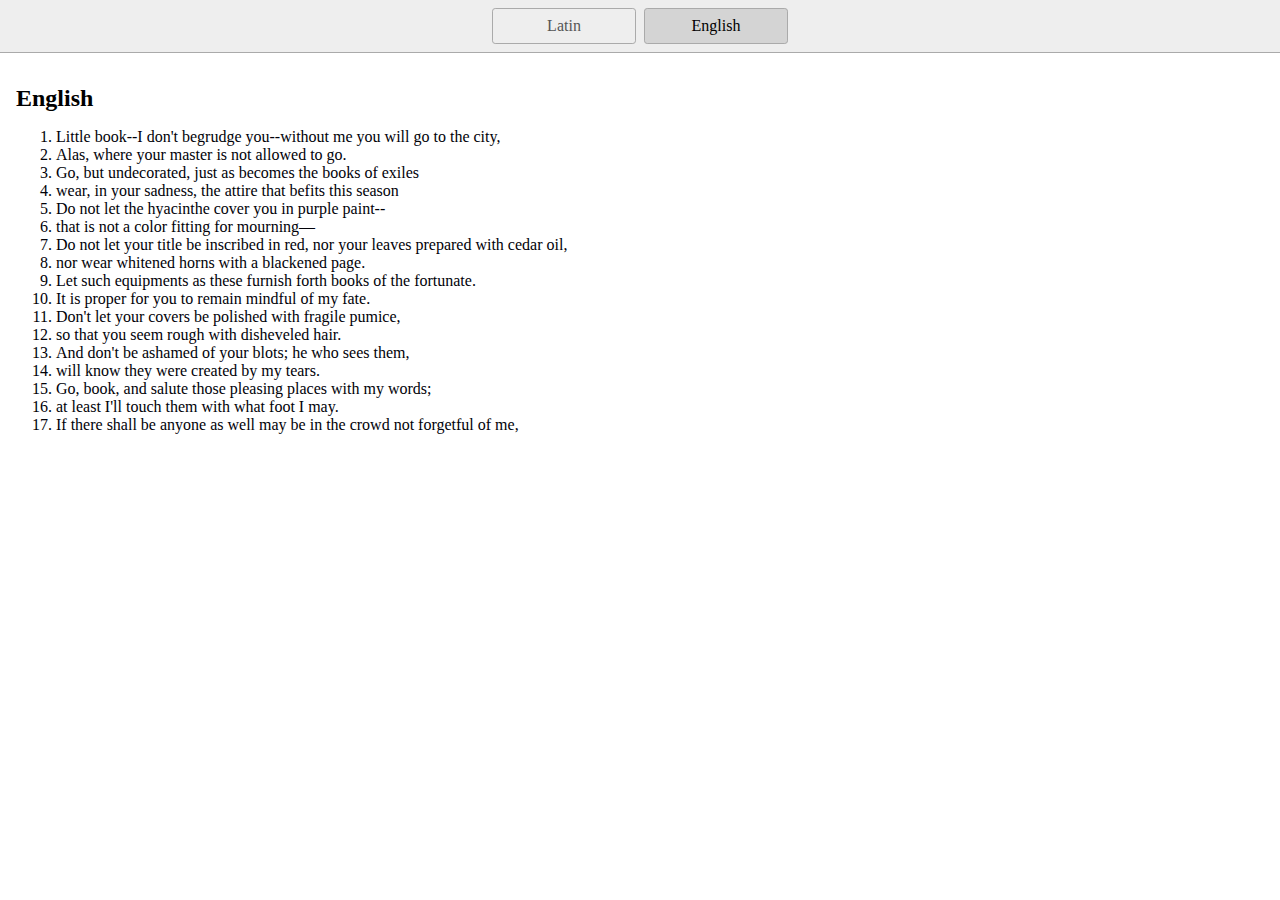
==== page2.html @ 43a880f6 "Initial commit" ====
<!DOCTYPE html>
<html lang="en">
  <head>
    <title>Other page</title>
    <meta charset="UTF-8" />
    <meta name="viewport" content="width=device-width" />
    <link rel="stylesheet" href="styles.css" />
    <script type="module" src="script.js"></script>
  </head>
  <body>
    <nav>
      <a href="/">Latin</a>
      <a href="/page2.html" aria-current="page">English</a>
    </nav>
    <main>
      <h1>English</h1>
      <ol>
        <li class="text englishtext" id="eng1">
          Little book--I don't begrudge you--without me you will go to the city,
        </li>
        <li class="text englishtext" id="eng2">
          Alas, where your master is not allowed to go.
        </li>
        <li class="text englishtext" id="eng3">
          Go, but undecorated, just as becomes the books of exiles
        </li>
        <li class="text englishtext" id="eng4">
          wear, in your sadness, the attire that befits this season
        </li>
        <li class="text englishtext" id="eng5">
          Do not let the hyacinthe cover you in purple paint--
        </li>
        <li class="text englishtext" id="eng6">
          that is not a color fitting for mourning—
        </li>
        <li class="text englishtext" id="eng7">
          Do not let your title be inscribed in red, nor your leaves prepared
          with cedar oil,
        </li>
        <li class="text englishtext" id="eng8">
          nor wear whitened horns with a blackened page.
        </li>
        <li class="text englishtext" id="eng9">
          Let such equipments as these furnish forth books of the fortunate.
        </li>
        <li class="text englishtext" id="eng10">
          It is proper for you to remain mindful of my fate.
        </li>
        <li class="text englishtext" id="eng11">
          Don't let your covers be polished with fragile pumice,
        </li>
        <li class="text englishtext" id="eng12">
          so that you seem rough with disheveled hair.
        </li>
        <li class="text englishtext" id="eng13">
          And don't be ashamed of your blots; he who sees them,
        </li>
        <li class="text englishtext" id="eng14">
          will know they were created by my tears.
        </li>
        <li class="text englishtext" id="eng15">
          Go, book, and salute those pleasing places with my words;
        </li>
        <li class="text englishtext" id="eng16">
          at least I'll touch them with what foot I may.
        </li>
        <li class="text englishtext" id="eng17">
          If there shall be anyone as well may be in the crowd not forgetful of
          me,
        </li>
      </ol>
    </main>
  </body>
</html>
---- styles.css ----
* {
  box-sizing: border-box;
}

body {
  margin: 0;
  font-family: 'Times New Roman', serif;
  color: black;
  background-color: white;
}

nav {
  display: flex;
  flex-wrap: wrap;
  align-items: center;
  justify-content: center;
  padding: 0.5rem;
  gap: 0.5rem;
  border-bottom: solid 1px #aaa;
  background-color: #eee;
}

nav a {
  display: inline-block;
  min-width: 9rem;
  padding: 0.5rem;
  border-radius: 0.2rem;
  border: solid 1px #aaa;
  text-align: center;
  text-decoration: none;
  color: #555;
}

nav a[aria-current='page'] {
  color: #000;
  background-color: #d4d4d4;
}

main {
  padding: 1rem;
}

h1 {
  font-weight: bold;
  font-size: 1.5rem;
}

.text {
  color: rgb(1, 1, 8);
  font-family: Georgia, 'Times New Roman', serif;
  font-size: 1rem;
}
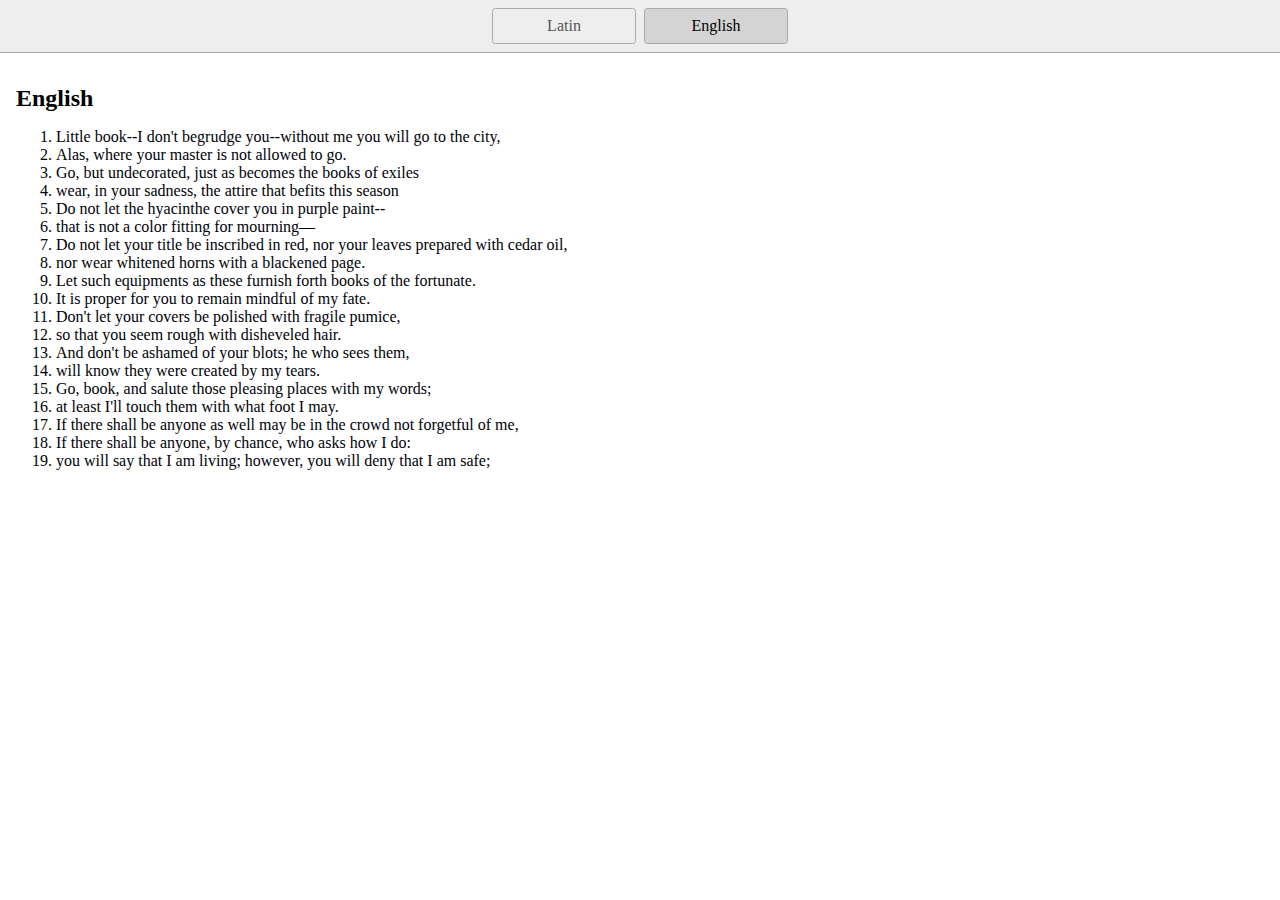
==== commit a4057a1b: "2 files modified" ====
--- a/page2.html
+++ b/page2.html
@@ -1,7 +1,7 @@
 <!DOCTYPE html>
 <html lang="en">
   <head>
-    <title>Other page</title>
+    <title>Ovid's Tristia [English]</title>
     <meta charset="UTF-8" />
     <meta name="viewport" content="width=device-width" />
     <link rel="stylesheet" href="styles.css" />
@@ -68,6 +68,12 @@
           If there shall be anyone as well may be in the crowd not forgetful of
           me,
         </li>
+        <li class="text englishtext" id="eng18">
+          If there shall be anyone, by chance, who asks how I do:
+        </li>
+        <li class="text englishtext" id="eng19">
+          you will say that I am living; however, you will deny that I am safe;
+        </li>
       </ol>
     </main>
   </body>
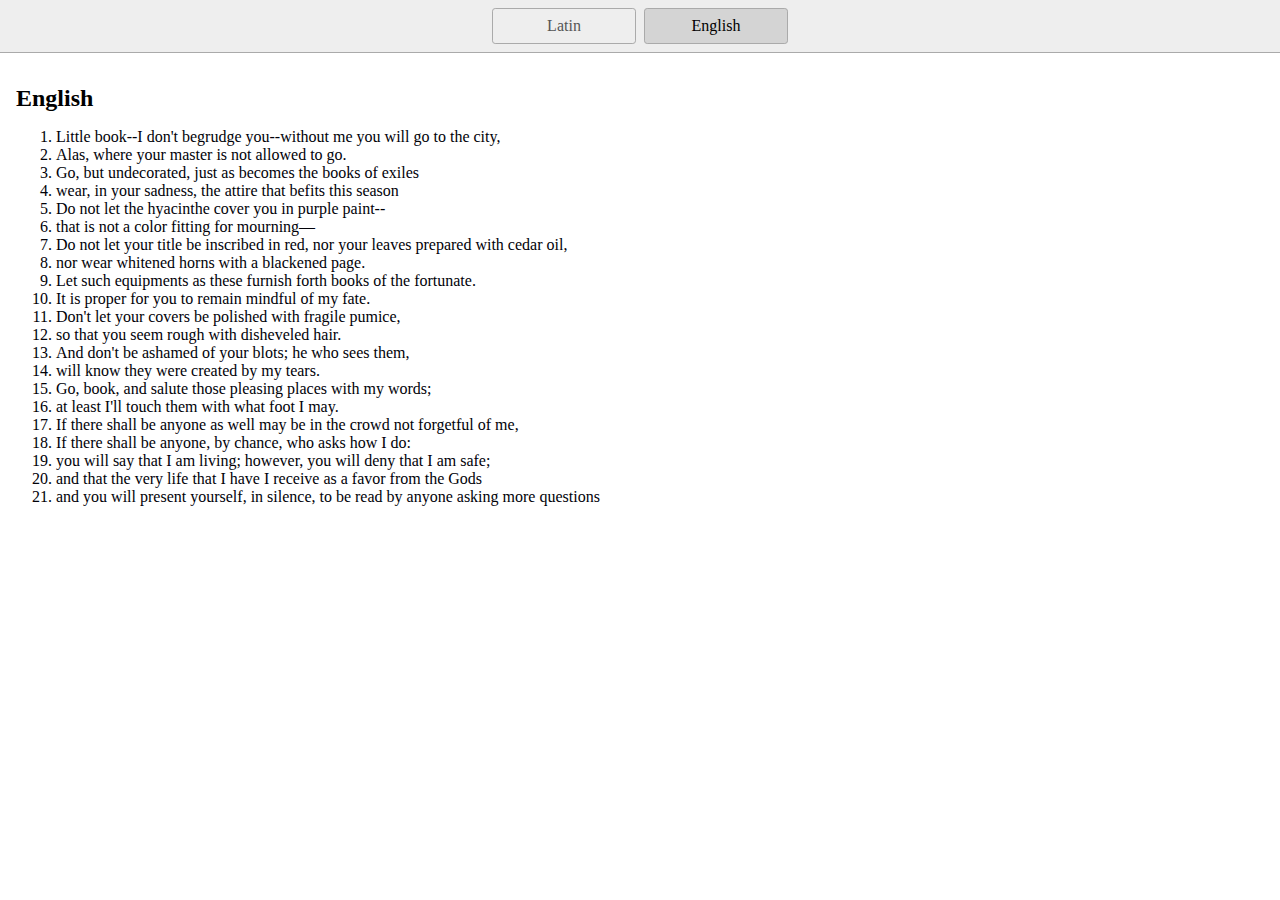
==== commit add07146: "2 files modified" ====
--- a/page2.html
+++ b/page2.html
@@ -74,6 +74,12 @@
         <li class="text englishtext" id="eng19">
           you will say that I am living; however, you will deny that I am safe;
         </li>
+        <li class="text englishtext" id="eng20">
+          and that the very life that I have I receive as a favor from the Gods
+        </li>
+        <li class="text englishtext" id="eng21">
+          and you will present yourself, in silence, to be read by anyone asking more questions
+        </li>
       </ol>
     </main>
   </body>
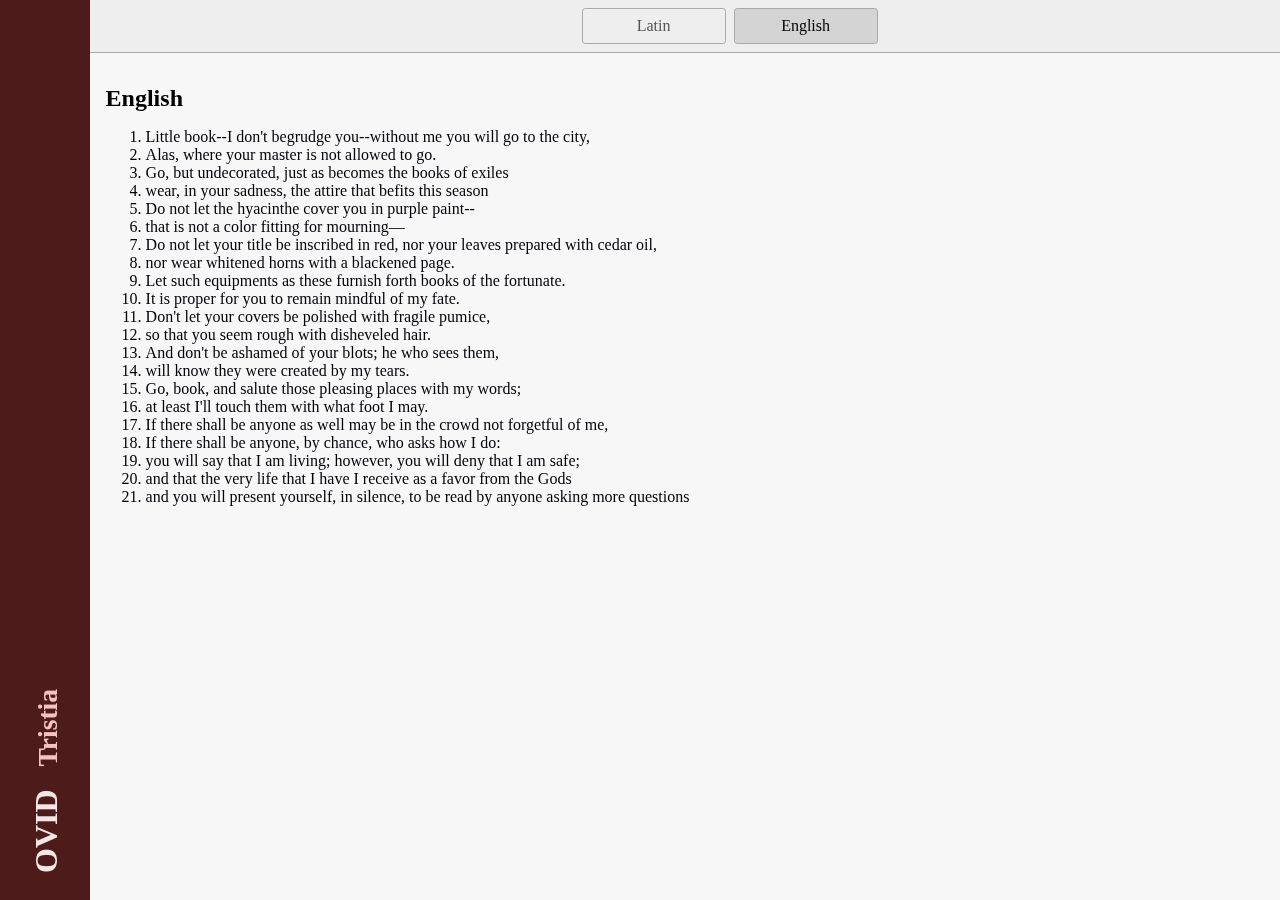
==== commit fe22fb75: "3 files modified" ====
--- a/page2.html
+++ b/page2.html
@@ -8,6 +8,13 @@
     <script type="module" src="script.js"></script>
   </head>
   <body>
+
+    <header id='title'>
+      <h1>OVID
+        <span class='subtitle'>Tristia</span>
+      </h1>
+    </header>
+    <div id="universe">
     <nav>
       <a href="/">Latin</a>
       <a href="/page2.html" aria-current="page">English</a>
@@ -82,5 +89,6 @@
         </li>
       </ol>
     </main>
+    </div>
   </body>
 </html>
--- a/styles.css
+++ b/styles.css
@@ -50,3 +50,53 @@
   font-family: Georgia, 'Times New Roman', serif;
   font-size: 1rem;
 }
+
+
+#title {
+  background: #4e1b1b;
+  margin: 0;  
+  text-align: center;
+  height: 100%;
+  position: fixed;
+  width: 7%;
+}
+
+#title h1 {
+  position: absolute;
+  white-space: nowrap;
+  width: 100px;
+  height: 100px;
+  background: transparent;
+	bottom: 3%;
+	left: 59%;
+	margin: -25px 0 0 -25px;
+  -webkit-transform: rotate(-90deg);
+  -moz-transform: rotate(-90deg);
+  -ms-transform: rotate(-90deg);
+  -o-transform: rotate(-90deg);
+  transform: rotate(-90deg);
+  font-size: 2em;
+  color: rgb(241, 231, 231);
+}
+
+#title .subtitle {
+  font-size: .86em;
+  margin: 0 0 0 15px;
+  color: rgb(247, 193, 193);
+}
+#universe {
+  background: rgba(153, 153, 153, 0.082);
+  height: 100%;
+  width: 100%;
+  position: fixed;
+  left: 7%;
+}
+
+footer {
+  color: lightgray;
+}
+
+.footer a {
+  background-color: #eee;
+  color: #eee;
+}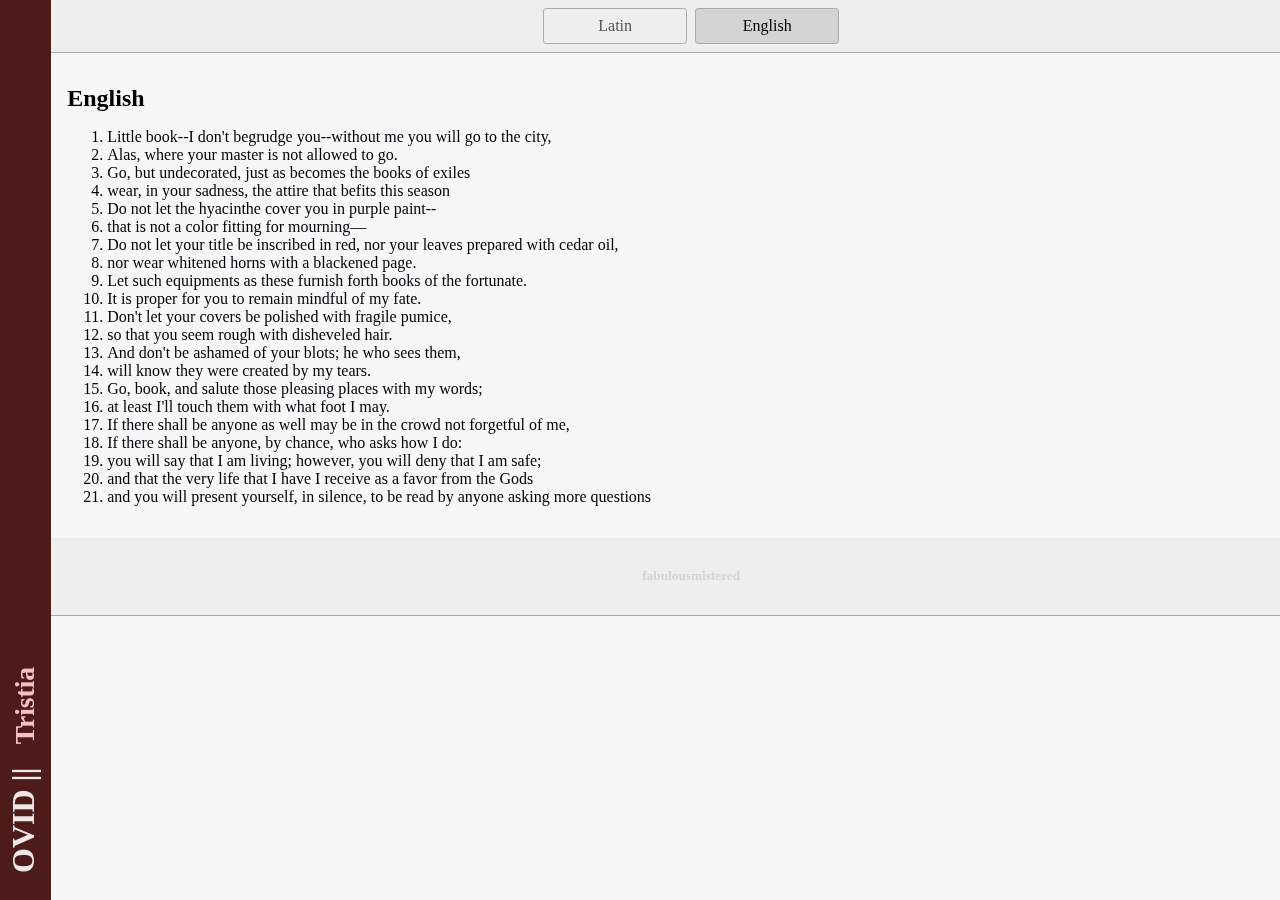
==== commit a2a654ba: "2 files modified" ====
--- a/page2.html
+++ b/page2.html
@@ -10,7 +10,7 @@
   <body>
 
     <header id='title'>
-      <h1>OVID
+      <h1>OVID ||
         <span class='subtitle'>Tristia</span>
       </h1>
     </header>
@@ -89,6 +89,13 @@
         </li>
       </ol>
     </main>
+
+    <footer>
+      <nav class="footer">
+        <h5>fabulousmistered</h5>
+      </nav>
+    </footer>
+
     </div>
   </body>
 </html>
--- a/styles.css
+++ b/styles.css
@@ -58,7 +58,7 @@
   text-align: center;
   height: 100%;
   position: fixed;
-  width: 7%;
+  width: 4%;
 }
 
 #title h1 {
@@ -89,7 +89,7 @@
   height: 100%;
   width: 100%;
   position: fixed;
-  left: 7%;
+  left: 4%;
 }
 
 footer {
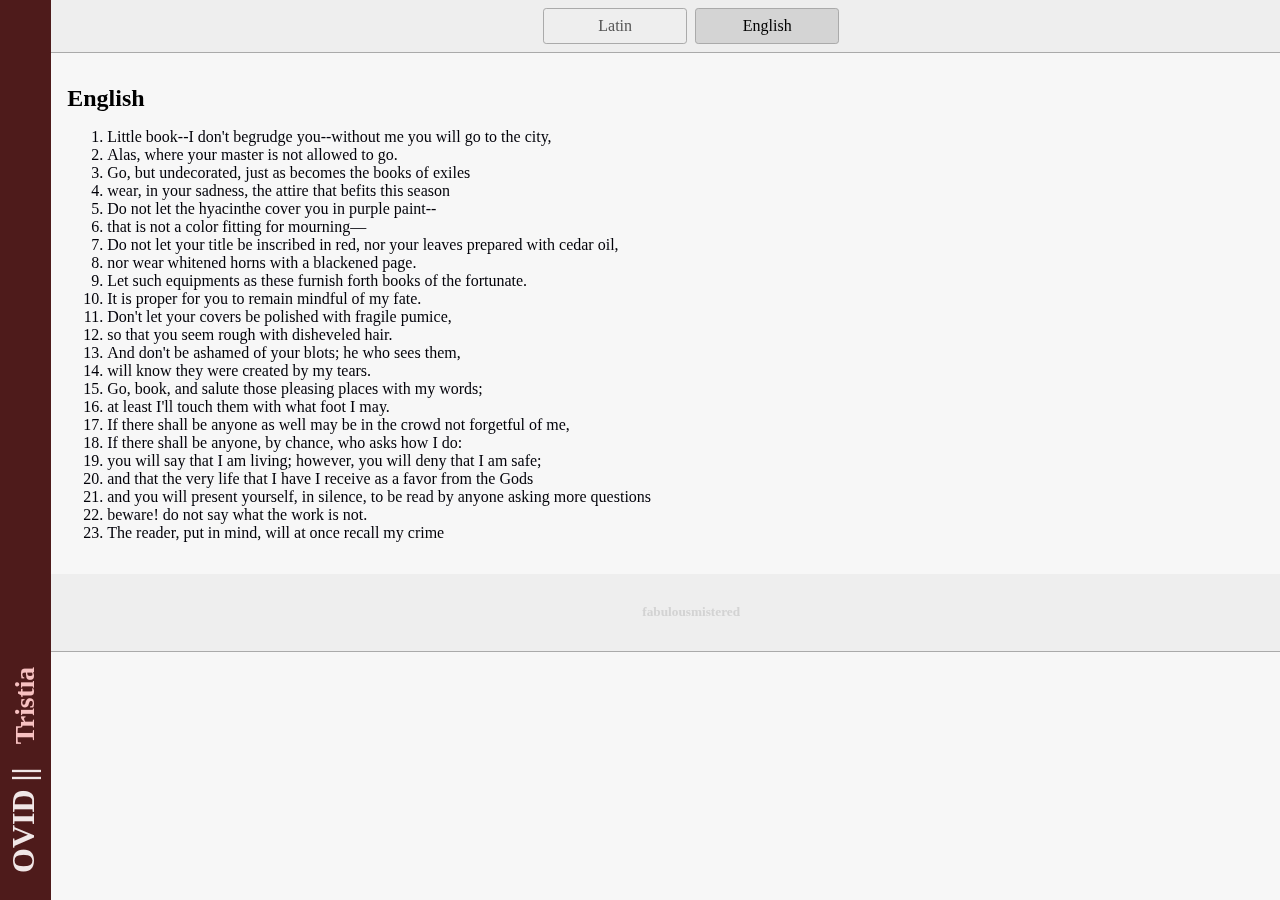
==== commit 295d3c4b: "2 files modified" ====
--- a/page2.html
+++ b/page2.html
@@ -8,94 +8,103 @@
     <script type="module" src="script.js"></script>
   </head>
   <body>
-
-    <header id='title'>
-      <h1>OVID ||
-        <span class='subtitle'>Tristia</span>
+    <header id="title">
+      <h1>
+        OVID ||
+        <span class="subtitle">Tristia</span>
       </h1>
     </header>
     <div id="universe">
-    <nav>
-      <a href="/">Latin</a>
-      <a href="/page2.html" aria-current="page">English</a>
-    </nav>
-    <main>
-      <h1>English</h1>
-      <ol>
-        <li class="text englishtext" id="eng1">
-          Little book--I don't begrudge you--without me you will go to the city,
+      <nav>
+        <a href="/">Latin</a>
+        <a href="/page2.html" aria-current="page">English</a>
+      </nav>
+      <main>
+        <h1>English</h1>
+        <ol>
+          <li class="text englishtext" id="eng1">
+            Little book--I don't begrudge you--without me you will go to the
+            city,
+          </li>
+          <li class="text englishtext" id="eng2">
+            Alas, where your master is not allowed to go.
+          </li>
+          <li class="text englishtext" id="eng3">
+            Go, but undecorated, just as becomes the books of exiles
+          </li>
+          <li class="text englishtext" id="eng4">
+            wear, in your sadness, the attire that befits this season
+          </li>
+          <li class="text englishtext" id="eng5">
+            Do not let the hyacinthe cover you in purple paint--
+          </li>
+          <li class="text englishtext" id="eng6">
+            that is not a color fitting for mourning—
+          </li>
+          <li class="text englishtext" id="eng7">
+            Do not let your title be inscribed in red, nor your leaves prepared
+            with cedar oil,
+          </li>
+          <li class="text englishtext" id="eng8">
+            nor wear whitened horns with a blackened page.
+          </li>
+          <li class="text englishtext" id="eng9">
+            Let such equipments as these furnish forth books of the fortunate.
+          </li>
+          <li class="text englishtext" id="eng10">
+            It is proper for you to remain mindful of my fate.
+          </li>
+          <li class="text englishtext" id="eng11">
+            Don't let your covers be polished with fragile pumice,
+          </li>
+          <li class="text englishtext" id="eng12">
+            so that you seem rough with disheveled hair.
+          </li>
+          <li class="text englishtext" id="eng13">
+            And don't be ashamed of your blots; he who sees them,
+          </li>
+          <li class="text englishtext" id="eng14">
+            will know they were created by my tears.
+          </li>
+          <li class="text englishtext" id="eng15">
+            Go, book, and salute those pleasing places with my words;
+          </li>
+          <li class="text englishtext" id="eng16">
+            at least I'll touch them with what foot I may.
+          </li>
+          <li class="text englishtext" id="eng17">
+            If there shall be anyone as well may be in the crowd not forgetful
+            of me,
+          </li>
+          <li class="text englishtext" id="eng18">
+            If there shall be anyone, by chance, who asks how I do:
+          </li>
+          <li class="text englishtext" id="eng19">
+            you will say that I am living; however, you will deny that I am
+            safe;
+          </li>
+          <li class="text englishtext" id="eng20">
+            and that the very life that I have I receive as a favor from the
+            Gods
+          </li>
+          <li class="text englishtext" id="eng21">
+            and you will present yourself, in silence, to be read by anyone
+            asking more questions
+          </li>
+          <li class="text englishtext" id="eng22">
+            beware! do not say what the work is not.
+          </li>
+          <li class="text englishtext" id="eng23">
+            The reader, put in mind, will at once recall my crime
         </li>
-        <li class="text englishtext" id="eng2">
-          Alas, where your master is not allowed to go.
-        </li>
-        <li class="text englishtext" id="eng3">
-          Go, but undecorated, just as becomes the books of exiles
-        </li>
-        <li class="text englishtext" id="eng4">
-          wear, in your sadness, the attire that befits this season
-        </li>
-        <li class="text englishtext" id="eng5">
-          Do not let the hyacinthe cover you in purple paint--
-        </li>
-        <li class="text englishtext" id="eng6">
-          that is not a color fitting for mourning—
-        </li>
-        <li class="text englishtext" id="eng7">
-          Do not let your title be inscribed in red, nor your leaves prepared
-          with cedar oil,
-        </li>
-        <li class="text englishtext" id="eng8">
-          nor wear whitened horns with a blackened page.
-        </li>
-        <li class="text englishtext" id="eng9">
-          Let such equipments as these furnish forth books of the fortunate.
-        </li>
-        <li class="text englishtext" id="eng10">
-          It is proper for you to remain mindful of my fate.
-        </li>
-        <li class="text englishtext" id="eng11">
-          Don't let your covers be polished with fragile pumice,
-        </li>
-        <li class="text englishtext" id="eng12">
-          so that you seem rough with disheveled hair.
-        </li>
-        <li class="text englishtext" id="eng13">
-          And don't be ashamed of your blots; he who sees them,
-        </li>
-        <li class="text englishtext" id="eng14">
-          will know they were created by my tears.
-        </li>
-        <li class="text englishtext" id="eng15">
-          Go, book, and salute those pleasing places with my words;
-        </li>
-        <li class="text englishtext" id="eng16">
-          at least I'll touch them with what foot I may.
-        </li>
-        <li class="text englishtext" id="eng17">
-          If there shall be anyone as well may be in the crowd not forgetful of
-          me,
-        </li>
-        <li class="text englishtext" id="eng18">
-          If there shall be anyone, by chance, who asks how I do:
-        </li>
-        <li class="text englishtext" id="eng19">
-          you will say that I am living; however, you will deny that I am safe;
-        </li>
-        <li class="text englishtext" id="eng20">
-          and that the very life that I have I receive as a favor from the Gods
-        </li>
-        <li class="text englishtext" id="eng21">
-          and you will present yourself, in silence, to be read by anyone asking more questions
-        </li>
-      </ol>
-    </main>
+        </ol>
+      </main>
 
-    <footer>
-      <nav class="footer">
-        <h5>fabulousmistered</h5>
-      </nav>
-    </footer>
-
+      <footer>
+        <nav class="footer">
+          <h5>fabulousmistered</h5>
+        </nav>
+      </footer>
     </div>
   </body>
 </html>
